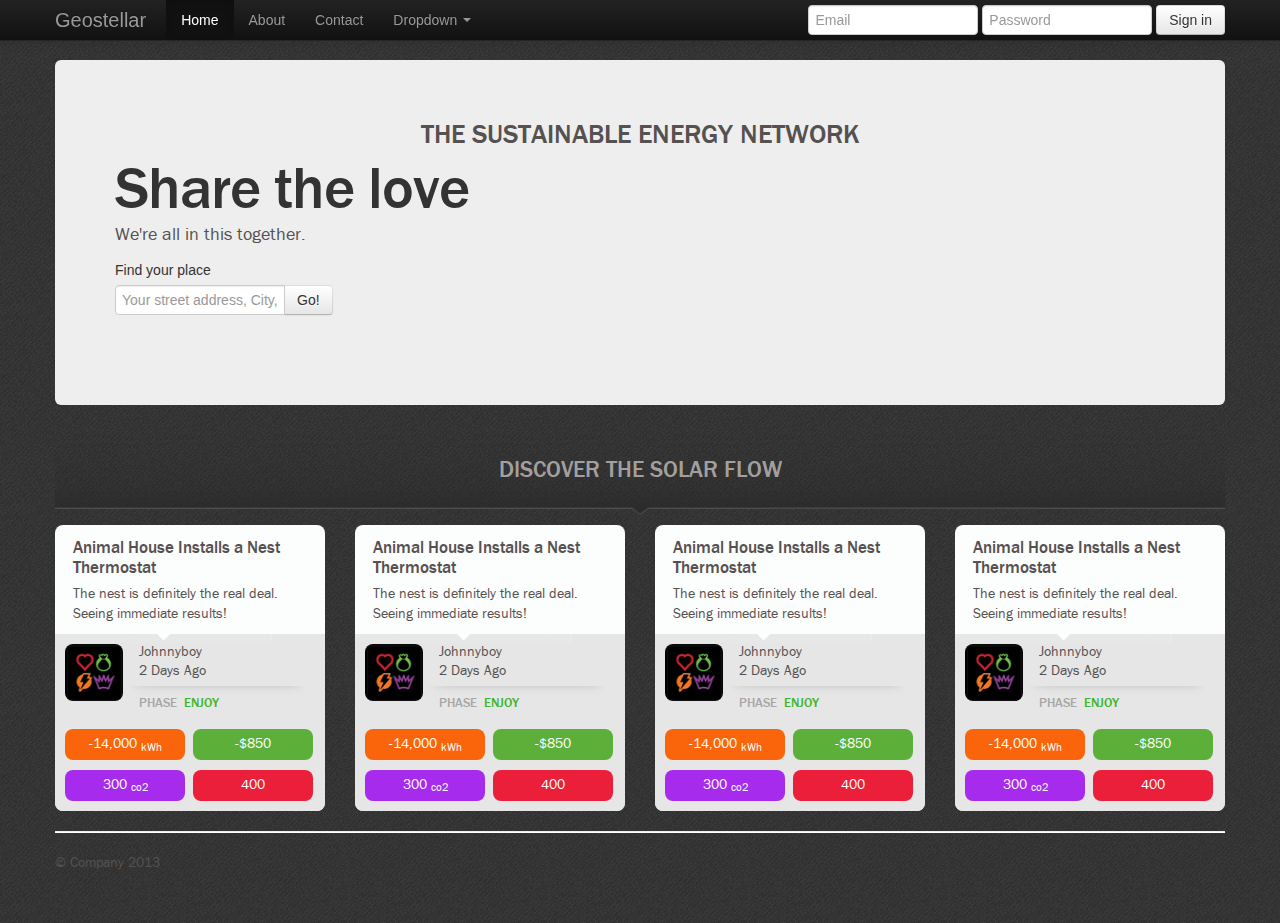
==== landing/index.html @ c3eaad13 "Commit files to repo" ====
<!DOCTYPE html>
<html lang="en">
  <head>
    <meta charset="utf-8">
    <title>Geostellar</title>
    <meta name="viewport" content="width=device-width, initial-scale=1.0">
    <meta name="description" content="">
    <meta name="author" content="">

    <!-- Le styles -->
    <link href="css/bootstrap.css" rel="stylesheet">
    <link rel="stylesheet" href="fonts/stylesheet.css" type="text/css" charset="utf-8" />
    <link rel="stylesheet" href="css/app.css">
    <style type="text/css">
      body {
        padding-top: 60px;
        padding-bottom: 40px;
      }
    </style>
    <link href="css/bootstrap-responsive.css" rel="stylesheet">

    <!-- HTML5 shim, for IE6-8 support of HTML5 elements -->
    <!--[if lt IE 9]>
      <script src="../assets/js/html5shiv.js"></script>
    <![endif]-->

    <!-- Fav and touch icons -->
    <link rel="apple-touch-icon-precomposed" sizes="144x144" href="../assets/ico/apple-touch-icon-144-precomposed.png">
    <link rel="apple-touch-icon-precomposed" sizes="114x114" href="../assets/ico/apple-touch-icon-114-precomposed.png">
      <link rel="apple-touch-icon-precomposed" sizes="72x72" href="../assets/ico/apple-touch-icon-72-precomposed.png">
                    <link rel="apple-touch-icon-precomposed" href="../assets/ico/apple-touch-icon-57-precomposed.png">
                                   <link rel="shortcut icon" href="../assets/ico/favicon.png">
  </head>

  <body>

    <div class="navbar navbar-inverse navbar-fixed-top">
      <div class="navbar-inner">
        <div class="container">
          <button type="button" class="btn btn-navbar" data-toggle="collapse" data-target=".nav-collapse">
            <span class="icon-bar"></span>
            <span class="icon-bar"></span>
            <span class="icon-bar"></span>
          </button>
          <a class="brand" href="#">Geostellar</a>
          <div class="nav-collapse collapse">
            <ul class="nav">
              <li class="active"><a href="#">Home</a></li>
              <li><a href="#about">About</a></li>
              <li><a href="#contact">Contact</a></li>
              <li class="dropdown">
                <a href="#" class="dropdown-toggle" data-toggle="dropdown">Dropdown <b class="caret"></b></a>
                <ul class="dropdown-menu">
                  <li><a href="#">Action</a></li>
                  <li><a href="#">Another action</a></li>
                  <li><a href="#">Something else here</a></li>
                  <li class="divider"></li>
                  <li class="nav-header">Nav header</li>
                  <li><a href="#">Separated link</a></li>
                  <li><a href="#">One more separated link</a></li>
                </ul>
              </li>
            </ul>
            <form class="navbar-form pull-right">
              <input class="span2" type="text" placeholder="Email">
              <input class="span2" type="password" placeholder="Password">
              <button type="submit" class="btn">Sign in</button>
            </form>
          </div><!--/.nav-collapse -->
        </div>
      </div>
    </div>

    <div class="container">

      <!-- Main hero unit for a primary marketing message or call to action -->
      <div class="header-container hero-unit">    
	      <p class="tag-line">The sustainable energy network</p>
	      <div class="feature-nav"></div>
	      <div class="feature-container">
		      <div class="feature-slide" id="feature-love">
			      <h1>Share the love</h1>
			      <p>We're all in this together.</p>
			      <form>
				      <label>Find your place</label>
				      <div class="input-append">
				  		<input class="span2" id="appendedInputButton" type="text" placeholder="Your street address, City, State, Zip">
				  		<button class="btn" type="button">Go!</button>
				  	</div>  		
				  </form>
			</div>
		</div>
  </div>


      <!-- Solar Flow -->
    <div class="flow-container"> 
      <h3>Discover the Solar Flow</h3>
      <div class="row solar-flow">
      	   <!-- Flow Item -->
           <div class="span3 project-teaser clearfix">
	           <div class="teaser-container">
		           <h4>Animal House Installs a Nest Thermostat</h4>

		           <p>The nest is definitely the real deal. Seeing immediate results!</p>
	           </div>
	          <div class="project-details">
	          	<div class="row-fluid">
		          	<img src="img/structural/flow_thumb.jpg" class="span3">
		          	<div class="details-container span8">
		          		<p>Johnnyboy</p>
		          		<p>2 Days Ago</p>
		          		<p class="phase">Phase <span class="phase-status">Enjoy</span></p>
		          	</div>
	          	</div>
		          	<div class="clearfix flow-rating">
			          	<p class="rating-item power">-14,000 <sub>kWh</sub></p>
			          	<p class="rating-item money">-$850</p>
			          	<p class="rating-item glory">300 <sub>co2</sub></p>
			          	<p class="rating-item love">400</p>
			        </div>
			   </div>
		</div>
		
		<!-- Flow Item -->
        <div class="span3 project-teaser clearfix">
	           <div class="teaser-container">
		           <h4>Animal House Installs a Nest Thermostat</h4>

		           <p>The nest is definitely the real deal. Seeing immediate results!</p>
	           </div>
	          <div class="project-details">
	          	<div class="row-fluid">
		          	<img src="img/structural/flow_thumb.jpg" class="span3">
		          	<div class="details-container span8">
		          		<p>Johnnyboy</p>
		          		<p>2 Days Ago</p>
		          		<p class="phase">Phase <span class="phase-status">Enjoy</span></p>
		          	</div>
	          	</div>
		          	<div class="clearfix flow-rating">
			          	<p class="rating-item power">-14,000 <sub>kWh</sub></p>
			          	<p class="rating-item money">-$850</p>
			          	<p class="rating-item glory">300 <sub>co2</sub></p>
			          	<p class="rating-item love">400</p>
			        </div>
			   </div>
		</div>
		<!-- Flow Item -->
		 <div class="span3 project-teaser clearfix">
	           <div class="teaser-container">
		           <h4>Animal House Installs a Nest Thermostat</h4>

		           <p>The nest is definitely the real deal. Seeing immediate results!</p>
	           </div>
	          <div class="project-details">
	          	<div class="row-fluid">
		          	<img src="img/structural/flow_thumb.jpg" class="span3">
		          	<div class="details-container span8">
		          		<p>Johnnyboy</p>
		          		<p>2 Days Ago</p>
		          		<p class="phase">Phase <span class="phase-status">Enjoy</span></p>
		          	</div>
	          	</div>
		          	<div class="clearfix flow-rating">
			          	<p class="rating-item power">-14,000 <sub>kWh</sub></p>
			          	<p class="rating-item money">-$850</p>
			          	<p class="rating-item glory">300 <sub>co2</sub></p>
			          	<p class="rating-item love">400</p>
			        </div>
			   </div>
		</div>
		<!-- Flow Item -->
         <div class="span3 project-teaser clearfix">
	           <div class="teaser-container">
		           <h4>Animal House Installs a Nest Thermostat</h4>

		           <p>The nest is definitely the real deal. Seeing immediate results!</p>
	           </div>
	          <div class="project-details">
	          	<div class="row-fluid">
		          	<img src="img/structural/flow_thumb.jpg" class="span3">
		          	<div class="details-container span8">
		          		<p>Johnnyboy</p>
		          		<p>2 Days Ago</p>
		          		<p class="phase">Phase <span class="phase-status">Enjoy</span></p>
		          	</div>
	          	</div>
		          	<div class="clearfix flow-rating">
			          	<p class="rating-item power">-14,000 <sub>kWh</sub></p>
			          	<p class="rating-item money">-$850</p>
			          	<p class="rating-item glory">300 <sub>co2</sub></p>
			          	<p class="rating-item love">400</p>
			        </div>
			   </div>
		</div>
		<!--End Flow Items -->
      </div>
    </div>
      <!-- End Solar Flow -->
      <hr>

      <footer>
        <p>&copy; Company 2013</p>
      </footer>

    </div> <!-- /container -->

    <!-- Le javascript
    ================================================== -->
    <!-- Placed at the end of the document so the pages load faster -->
    <script src="js/jquery.js"></script>
    <script src="js/bootstrap-transition.js"></script>
    <script src="js/bootstrap-alert.js"></script>
    <script src="js/bootstrap-modal.js"></script>
    <script src="js/bootstrap-dropdown.js"></script>
    <script src="js/bootstrap-scrollspy.js"></script>
    <script src="js/bootstrap-tab.js"></script>
    <script src="js/bootstrap-tooltip.js"></script>
    <script src="js/bootstrap-popover.js"></script>
    <script src="js/bootstrap-button.js"></script>
    <script src="js/bootstrap-collapse.js"></script>
    <script src="js/bootstrap-carousel.js"></script>
    <script src="js/bootstrap-typeahead.js"></script>

  </body>
</html>
---- landing/fonts/stylesheet.css ----
/* Generated by Font Squirrel (http://www.fontsquirrel.com) on February 14, 2013 */



@font-face {
    font-family: 'franklin_gothic_fsbook';
    src: url('franklingothic-book-webfont.eot');
    src: url('franklingothic-book-webfont.eot?#iefix') format('embedded-opentype'),
         url('franklingothic-book-webfont.woff') format('woff'),
         url('franklingothic-book-webfont.ttf') format('truetype'),
         url('franklingothic-book-webfont.svg#franklin_gothic_fsbook') format('svg');
    font-weight: normal;
    font-style: normal;

}




@font-face {
    font-family: 'franklin_gothic_fsmedium';
    src: url('franklingothic-med-webfont.eot');
    src: url('franklingothic-med-webfont.eot?#iefix') format('embedded-opentype'),
         url('franklingothic-med-webfont.woff') format('woff'),
         url('franklingothic-med-webfont.ttf') format('truetype'),
         url('franklingothic-med-webfont.svg#franklin_gothic_fsmedium') format('svg');
    font-weight: normal;
    font-style: normal;

}
---- landing/css/app.css ----
/* Created by Lauren Burton, CHIEF on February 21  */

/* -------------------------------------------------- 
   Table of Contents
-----------------------------------------------------
:: 1. SHARED STYLES
:: 1. LANDING PAGE
:: 2. SOLAR FLOW ITEMS
:: 3. SOLAR FLOW MEDIA QUERIES
*/


/* -----------------------------------------
   SHARED STYLES
----------------------------------------- */
body
{
	background: url('../img/structural/geo-bg.png') repeat scroll 0 0 #4c4c4d;
}


h1, h2, h3, h4, h5, p 
{
	font-family: "franklin_gothic_fsmedium","Helvetica",sans-serif;
	font-weight: normal;
	color: #565151;
}

h4
{
	font-size: 17px;
	line-height: 1.4;
}

p 
{ 
	font-family: "franklin_gothic_fsbook","Helvetica",sans-serif; 
}

/* -----------------------------------------
   LANDING PAGE
----------------------------------------- */

.top-bar
{
	background: url("../img/structural/geo-bg-dark.png") repeat scroll 0 0 transparent;
} 

.tag-line
{
	font-family: "franklin_gothic_fsmedium","Helvetica",sans-serif;
	font-size: 27px;
	text-align: center;
	text-transform: uppercase;
}
/* -----------------------------------------
   SOLAR FLOW 
----------------------------------------- */

.flow-container h3
{
	background: url("../img/structural/background_gradient_sectionbreak.png") no-repeat scroll center bottom transparent;
	background-size: 100% 100%;
    -webkit-background-size: 100% 100%;
	-moz-background-size: 100% 100%;
	-o-background-size: 100% 100%;
    color: #A39F9F;
    font-size: 23px;
    padding: 15px 0 25px;
    text-align: center;
    text-transform: uppercase;
    
}

.project-teaser
{
	background: #FCFDFD;
    border: medium none;
    border-radius: 8px 8px 8px 8px;
    padding: 0px;
}


.project-teaser .row
{
	min-width: 0;
}

.project-teaser p,
.project-teaser h4
{
	padding-right: 18px;
	padding-left: 18px;
}

.project-teaser h4
{
	padding-top: 3px;
	margin-bottom: 5px;
	line-height: 1.2;
}

.project-teaser img
{
	border-radius: 8px 8px 8px 8px;
	float: left;
}

.project-teaser .project-details
{
	background: url('../img/structural/background_grey_itembox.png') no-repeat scroll 0 0 #e6e6e6;
	padding: 10px 10px 0 10px;
	border-radius: 0 0 8px 8px;
}

.project-teaser .project-details p,
.project-teaser .project-details h4
{
	padding-right: 0px;
	padding-left: 10px;
	margin-bottom: 2px;
	float: left;
	line-height: 1.2;
}

.project-teaser .details-container
{
	float: left;
}

.project-teaser .details-container p
{
	clear: both;
}
.project-teaser .phase
{
	background: url('../img/structural/border_gradient.png') no-repeat scroll 0 0;
	background-size: 100% auto;
    -webkit-background-size: 100% auto;
	-moz-background-size: 100% auto
	-o-background-size: 100% auto;
	font-family: "franklin_gothic_fsmedium","Helvetica",sans-serif;
	font-size: 13px;
	color: #a9a6a6;
	text-transform: uppercase;
	margin-top: 5px;
	padding-top: 10px;
	width: 100%
}

.project-teaser .phase .phase-status
{
	color: #3fb52a;
	padding-left: 4px;
}

.project-teaser .flow-rating
{
	clear: both;
	padding-top: 15px;
}

.project-teaser .flow-rating .rating-item
{
	border-radius: 8px 8px 8px 8px;
	color: #fff;
	text-align: center;
	padding: 7px 0;
	width: 48%;
	float: left;
	margin-bottom: 4%;
}

.project-teaser .flow-rating .power,
.project-teaser .flow-rating .glory
{
	margin-right: 3%;
}

.project-teaser .flow-rating .power
{
	background: #fa650c;
}

.project-teaser .flow-rating .money
{
	background: #5cb03a;
}

.project-teaser .flow-rating .glory
{
	background: #a62bed;
	clear: both;
}

.project-teaser .flow-rating .love
{
	background: #ec1f3b;
}


/* -----------------------------------------
   SOLAR FLOW MEDIA QUERIES
----------------------------------------- */
@media (min-width: 490px) and (max-width: 979px) 
{ 
	.span3.project-teaser
	{
		width: 450px;
		margin-bottom: 15px;
	}
	
	.teaser-container,
	.project-details
	{
		width: 45%;
	}
	.teaser-container
	{
		float: left;
	}
	
	.project-teaser .project-details
	{
		float: right;
		border-radius: 0px 8px 8px 0px;
		background: url('../img/structural/background_grey_itembox_vert.png') no-repeat scroll center left  #e6e6e6;
		background-size: auto 100%;
		-webkit-background-size: auto 100%;
		-moz-background-size: auto 100%;
		-o-background-size: auto 100%;
		padding-left:15px; 
	}
	
	.project-teaser .project-details .row-fluid img
	{
		max-width:61px;
		float: left;
	}

	.project-teaser .project-details .row-fluid .details-container
	{
		max-width: 125px;
		float: left;
	}

}

@media (max-width: 489px) 
{ 
	.span3.project-teaser
	{
		width: 100%;
		margin-bottom: 15px;
	}
	
	.teaser-container,
	.project-details
	{
		width: 45%;
	}
	.teaser-container
	{
		float: left;
	}
	
	.project-teaser .project-details
	{
		float: right;
		border-radius: 0px 8px 8px 0px;
		background: url('../img/structural/background_grey_itembox_vert.png') no-repeat scroll center left  #e6e6e6;
		background-size: auto 100%;
		-webkit-background-size: auto 100%;
		-moz-background-size: auto 100%;
		-o-background-size: auto 100%;
		padding-left:15px; 
	}
	
	.project-teaser .project-details .row-fluid img
	{
		max-width:61px;
		float: left;
	}

	.project-teaser .project-details .row-fluid .details-container
	{
		max-width: 90px;
		float: left;
	}

}
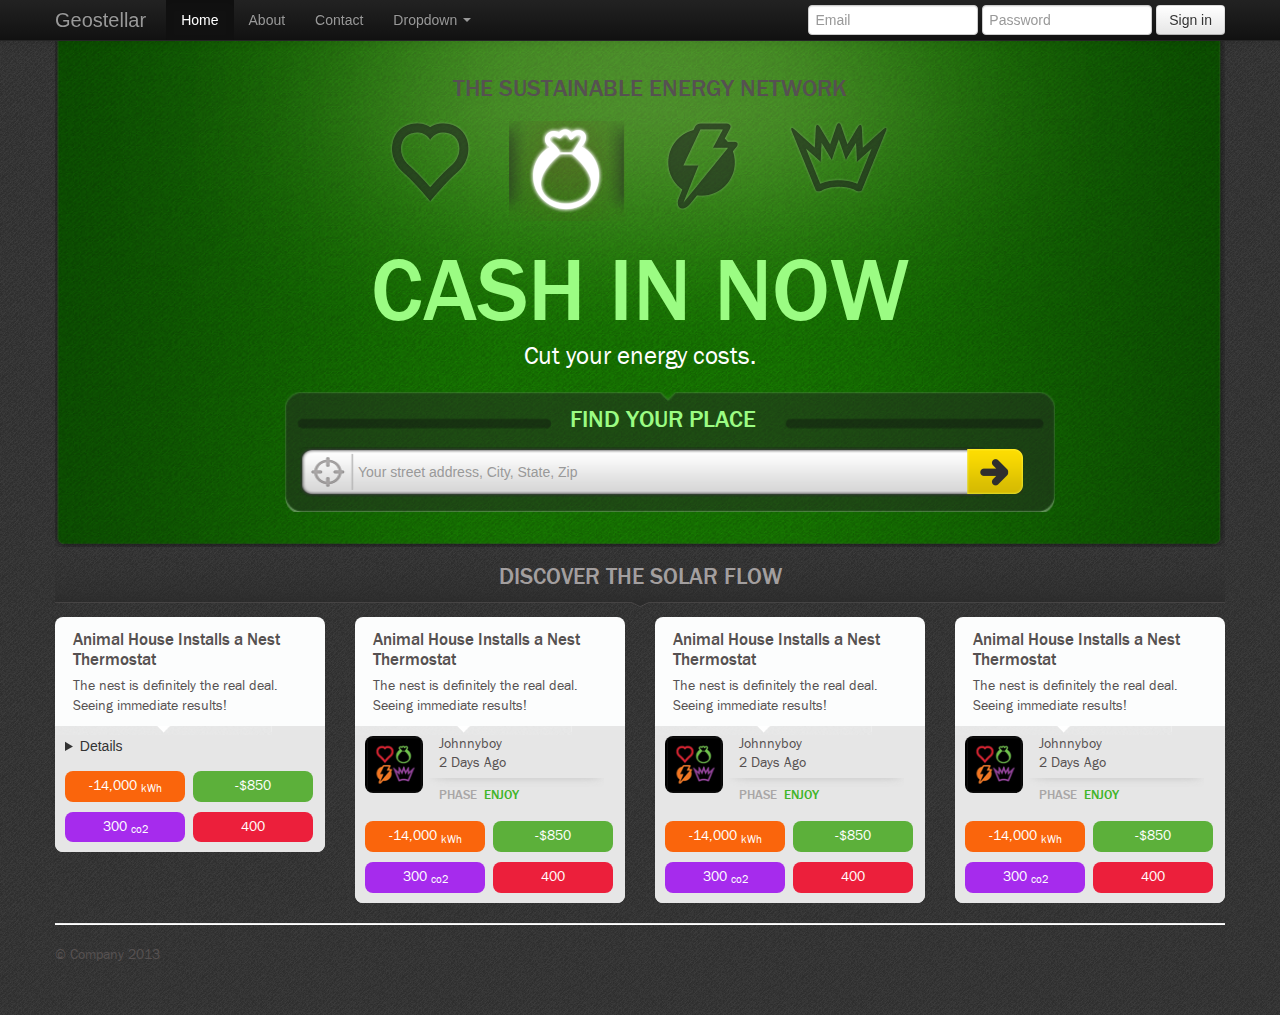
==== commit 294f067d: "CSS for Money landing page" ====
--- a/landing/index.html
+++ b/landing/index.html
@@ -13,7 +13,7 @@
     <link rel="stylesheet" href="css/app.css">
     <style type="text/css">
       body {
-        padding-top: 60px;
+        padding-top: 27px;
         padding-bottom: 40px;
       }
     </style>
@@ -74,23 +74,27 @@
     <div class="container">
 
       <!-- Main hero unit for a primary marketing message or call to action -->
-      <div class="header-container hero-unit">    
+      <section class="header-container">    
 	      <p class="tag-line">The sustainable energy network</p>
-	      <div class="feature-nav"></div>
+	      <ul class="feature-nav">
+		      <li id="nav-love"><a href="#">Love</a></li>
+		      <li id="nav-money"><a href="#" class="active">Money</a></li>
+		      <li id="nav-power"><a href="#">Power</a></li>
+		      <li id="nav-glory"><a href="#">Glory</a></li>
+	      </ul>
 	      <div class="feature-container">
-		      <div class="feature-slide" id="feature-love">
-			      <h1>Share the love</h1>
-			      <p>We're all in this together.</p>
-			      <form>
+		      <div class="feature-slide row-fluid"" id="feature-money">
+			      <h1>Cash in Now</h1>
+			      <p>Cut your energy costs.</p>
+			      <form class="span8 offset2">
 				      <label>Find your place</label>
-				      <div class="input-append">
-				  		<input class="span2" id="appendedInputButton" type="text" placeholder="Your street address, City, State, Zip">
-				  		<button class="btn" type="button">Go!</button>
-				  	</div>  		
+				  		<input class="span11" id="appendedInputButton" type="text" placeholder="Your street address, City, State, Zip">
+				  		<input class="btn-search" type="submit" value="">
+				  	  		
 				  </form>
 			</div>
 		</div>
-  </div>
+  </section>
 
 
       <!-- Solar Flow -->
@@ -99,27 +103,27 @@
       <div class="row solar-flow">
       	   <!-- Flow Item -->
            <div class="span3 project-teaser clearfix">
-	           <div class="teaser-container">
-		           <h4>Animal House Installs a Nest Thermostat</h4>
-
-		           <p>The nest is definitely the real deal. Seeing immediate results!</p>
-	           </div>
-	          <div class="project-details">
-	          	<div class="row-fluid">
-		          	<img src="img/structural/flow_thumb.jpg" class="span3">
-		          	<div class="details-container span8">
-		          		<p>Johnnyboy</p>
-		          		<p>2 Days Ago</p>
-		          		<p class="phase">Phase <span class="phase-status">Enjoy</span></p>
-		          	</div>
-	          	</div>
-		          	<div class="clearfix flow-rating">
-			          	<p class="rating-item power">-14,000 <sub>kWh</sub></p>
-			          	<p class="rating-item money">-$850</p>
-			          	<p class="rating-item glory">300 <sub>co2</sub></p>
-			          	<p class="rating-item love">400</p>
-			        </div>
-			   </div>
+	           <header class="teaser-container">
+		           <h4>Animal House Installs a Nest Thermostat</h4>
+
+		           <p>The nest is definitely the real deal. Seeing immediate results!</p>
+	           </header>
+	          <article class="project-details">
+	          	<details class="row-fluid">
+		          	<img src="img/structural/flow_thumb.jpg" class="span3">
+		          	<div class="details-container span8">
+		          		<p>Johnnyboy</p>
+		          		<p>2 Days Ago</p>
+		          		<p class="phase">Phase <span class="phase-status">Enjoy</span></p>
+		          	</div>
+	          	</details>
+		          	<section class="clearfix flow-rating">
+			          	<p class="rating-item power">-14,000 <sub>kWh</sub></p>
+			          	<p class="rating-item money">-$850</p>
+			          	<p class="rating-item glory">300 <sub>co2</sub></p>
+			          	<p class="rating-item love">400</p>
+			        </section>
+			   </article>
 		</div>
 		
 		<!-- Flow Item -->
--- a/landing/css/app.css
+++ b/landing/css/app.css
@@ -26,6 +26,11 @@
 	color: #565151;
 }
 
+h1
+{
+	font-size: 90px;
+}
+
 h4
 {
 	font-size: 17px;
@@ -41,6 +46,11 @@
    LANDING PAGE
 ----------------------------------------- */
 
+.header-container
+{
+	position: relative;
+}
+
 .top-bar
 {
 	background: url("../img/structural/geo-bg-dark.png") repeat scroll 0 0 transparent;
@@ -49,10 +59,162 @@
 .tag-line
 {
 	font-family: "franklin_gothic_fsmedium","Helvetica",sans-serif;
-	font-size: 27px;
+	font-size: 24px;
 	text-align: center;
 	text-transform: uppercase;
-}
+	position: absolute;
+	top: 10%;
+	left: 34%;
+}
+
+.feature-nav
+{
+	position: absolute;
+	top: 18%;
+	left: 25%;
+	list-style: none;
+}
+
+.feature-nav li
+{
+	float: left;
+}
+
+.feature-nav li a 
+{
+	 color: transparent;
+    display: block;
+    height: 100px;
+    margin: 0 20px 0 0;
+    width: 116px;
+}
+
+
+.feature-nav #nav-love a
+{
+	background: url(../img/structural/icon_love.png) no-repeat top center;
+}
+
+.feature-nav #nav-love .active
+{
+	background: url(../img/structural/icon_love_selected.png) no-repeat top center;
+}
+
+
+.feature-nav #nav-money a
+{
+	background: url(../img/structural/icon_money.png) no-repeat top center;
+}
+
+.feature-nav #nav-money .active
+{
+	background: url(../img/structural/icon_money_selected.png) no-repeat top center;
+}
+
+.feature-nav #nav-power a
+{
+	background: url(../img/structural/icon_power.png) no-repeat top center;
+}
+
+.feature-nav #nav-power .active
+{
+	background: url(../img/structural/icon_power_selected.png) no-repeat top center;
+}
+
+.feature-nav #nav-glory a
+{
+	background: url(../img/structural/icon_glory.png) no-repeat top center;
+}
+
+.feature-nav #nav-glory .active
+{
+	background: url(../img/structural/icon_glory_selected.png) no-repeat top center;
+}
+
+
+.feature-slide
+{
+	padding-top: 210px;
+}
+
+#feature-money
+{
+	background: url(../img/structural/baackground_green.png) no-repeat top left;
+	background-size: 100% 100%;
+    -webkit-background-size: 100% 100%;
+	-moz-background-size: 100% 100%;
+	-o-background-size: 100% 100%;
+}
+
+.feature-slide h1,
+.feature-slide p
+{
+	text-align: center;
+}
+
+.feature-slide h1,
+.feature-slide form label
+{
+	text-transform: uppercase;
+	line-height: 1;
+}
+
+.feature-slide p
+{
+	font-size: 25px;
+	color: #fff;
+	margin-bottom: 25px;
+}
+
+#feature-money h1,
+.feature-slide form label
+{
+	color: #9bfc83;
+}
+
+.feature-slide form 
+{
+	background: url(../img/structural/container_search.png) no-repeat top left;
+	background-size: 100% 100%;
+    -webkit-background-size: 100% 100%;
+	-moz-background-size: 100% 100%;
+	-o-background-size: 100% 100%;
+	margin: 0 auto 35px;
+}
+
+.feature-slide form label
+{
+	font-family: "franklin_gothic_fsmedium","Helvetica",sans-serif;
+    font-size: 24px;
+    left: 37%;
+    padding: 16px 0 0;
+    position: relative;
+    margin-bottom: 15px;
+}
+
+.feature-slide form #appendedInputButton
+{
+	 background: url("../img/structural/input_searchbox.png") no-repeat scroll 0 0 transparent;
+	 background-size: 100% 100%;
+    -webkit-background-size: 100% 100%;
+	-moz-background-size: 100% 100%;
+	-o-background-size: 100% 100%;
+    border: medium none;
+    height: 50px;
+    margin: 0 0 15px 15px;
+    padding: 10px 10px 10px 58px;
+    width: 89%;
+}
+
+.feature-slide form .btn-search
+{
+	 background: url("../img/structural/submit_arrow.png") no-repeat scroll left top transparent;
+    border: medium none;
+    height: 45px;
+    margin: -2px 0 15px -22px;
+    width: 56px;
+}
+
 /* -----------------------------------------
    SOLAR FLOW 
 ----------------------------------------- */
@@ -66,7 +228,7 @@
 	-o-background-size: 100% 100%;
     color: #A39F9F;
     font-size: 23px;
-    padding: 15px 0 25px;
+    padding: 0 0 10px;
     text-align: center;
     text-transform: uppercase;
     
@@ -243,7 +405,124 @@
 		max-width: 125px;
 		float: left;
 	}
-
+}	
+
+@media (min-width: 600px) and (max-width: 1200px) 
+{ 
+
+	.feature-container .feature-slide .span8
+	{
+		width: 90%;
+	}
+	
+	.feature-container .feature-slide .offset2
+	{
+		margin-left: 5%
+	}
+
+	.tag-line
+	{
+		left: 28%;
+	}
+	
+	.feature-nav
+	{
+		left: 20%;
+	}
+}
+
+
+@media (min-width: 600px) and (max-width: 1000px) 
+{ 
+	.tag-line
+	{
+		left: 20%;
+	}
+	
+	.feature-nav
+	{
+		left: 8%;
+	}
+	
+	.feature-slide form #appendedInputButton
+	{
+		margin-left: 9px;
+	}
+
+}
+
+@media (min-width: 600px) and (max-width: 700px) 
+{ 
+	.tag-line
+	{
+		left: 20%;
+	}
+	
+	.feature-nav
+	{
+		left: 0;
+	}
+	
+	.feature-slide form #appendedInputButton
+	{
+		margin-left: 9px;
+	}
+
+}
+
+@media (min-width: 400px) and (max-width: 599px) 
+{ 
+	.tag-line
+	{
+		left: 5%;
+	}
+	
+	.feature-nav
+	{
+		left: 14%;
+	}
+	.feature-slide 
+	{
+		padding-top: 310px;
+	}
+	.feature-slide form label
+	{
+		left: 31%;
+	}
+	
+	.feature-slide form #appendedInputButton
+	{
+		width: 85%;
+	}
+	
+}
+
+@media (max-width: 399px) 
+{ 
+	.tag-line
+	{
+		left: 2%;
+	}
+	
+	.feature-nav
+	{
+		left: 6%;
+	}
+	.feature-slide 
+	{
+		padding-top: 315px;
+	}
+	.feature-slide form label
+	{
+		left: 23%;
+	}
+	
+	.feature-slide form #appendedInputButton
+	{
+		width: 82%;
+		padding-left: 30px;
+	}
+	
 }
 
 @media (max-width: 489px) 
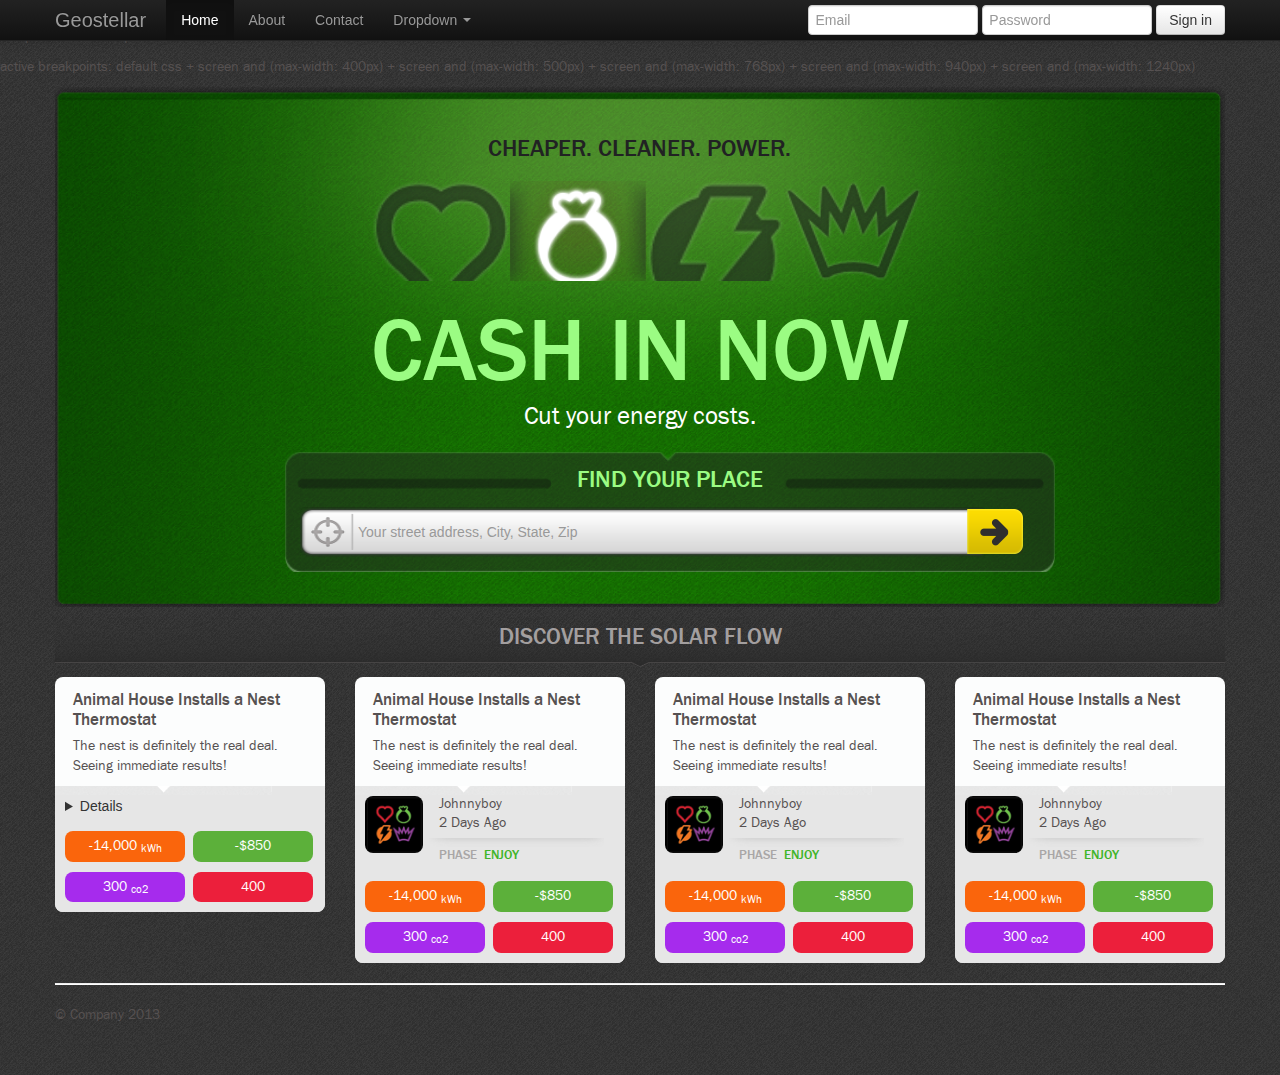
==== commit 026e1dcc: "Commit for modals and forms" ====
--- a/landing/index.html
+++ b/landing/index.html
@@ -75,7 +75,7 @@
 
       <!-- Main hero unit for a primary marketing message or call to action -->
       <section class="header-container">    
-	      <p class="tag-line">The sustainable energy network</p>
+	      <p class="tag-line">Cheaper. Cleaner. Power.</p>
 	      <ul class="feature-nav">
 		      <li id="nav-love"><a href="#">Love</a></li>
 		      <li id="nav-money"><a href="#" class="active">Money</a></li>
@@ -84,8 +84,10 @@
 	      </ul>
 	      <div class="feature-container">
 		      <div class="feature-slide row-fluid"" id="feature-money">
+		      	<section class="span12">
 			      <h1>Cash in Now</h1>
 			      <p>Cut your energy costs.</p>
+			     </section>
 			      <form class="span8 offset2">
 				      <label>Find your place</label>
 				  		<input class="span11" id="appendedInputButton" type="text" placeholder="Your street address, City, State, Zip">
@@ -214,18 +216,46 @@
     ================================================== -->
     <!-- Placed at the end of the document so the pages load faster -->
     <script src="js/jquery.js"></script>
-    <script src="js/bootstrap-transition.js"></script>
-    <script src="js/bootstrap-alert.js"></script>
-    <script src="js/bootstrap-modal.js"></script>
-    <script src="js/bootstrap-dropdown.js"></script>
-    <script src="js/bootstrap-scrollspy.js"></script>
-    <script src="js/bootstrap-tab.js"></script>
-    <script src="js/bootstrap-tooltip.js"></script>
-    <script src="js/bootstrap-popover.js"></script>
-    <script src="js/bootstrap-button.js"></script>
-    <script src="js/bootstrap-collapse.js"></script>
-    <script src="js/bootstrap-carousel.js"></script>
-    <script src="js/bootstrap-typeahead.js"></script>
-
+   
+    <script type="text/javascript">
+       function updateViewportDetails(){
+      var viewportWidth = $(window).width();
+      $('.viewport-details span').text(viewportWidth);
+      
+      if (viewportWidth > 1239){
+        $('.viewport-breakpoints').text('default css + screen and (max-width: 400px) + screen and (max-width: 500px) + screen and (max-width: 768px) + screen and (max-width: 940px) + screen and (max-width: 1240px)');
+      } else if (viewportWidth > 939){
+        $('.viewport-breakpoints').text('default css + screen and (max-width: 400px) + screen and (max-width: 500px) + screen and (max-width: 768px) + screen and (max-width: 940px)');
+      } else if (viewportWidth > 767){
+        $('.viewport-breakpoints').text('default css + screen and (max-width: 400px) + screen and (max-width: 500px) + screen and (max-width: 768px)');
+      } else if (viewportWidth > 499){
+        $('.viewport-breakpoints').text('default css + screen and (max-width: 400px) + screen and (max-width: 500px)');
+      } else if (viewportWidth > 399){
+      	$('.viewport-breakpoints').text('default css + screen and (max-width: 400px)');
+      } else {
+        $('.viewport-breakpoints').text('default css');
+      } 
+      
+      
+      
+    }
+    
+    
+    $(document).ready(function(){
+  	   
+  	   
+  	   /* VIEWPORT DETAILS */
+  	   $('body').prepend('<div id="viewport-details-box"><p class="viewport-details">viewport width: <span class="pixels"></span>px</p><p>active breakpoints: <span class="viewport-breakpoints"></span></p></div>');
+  	   
+  	   
+  	   
+  	    $(window).resize(function() {
+  			updateViewportDetails();
+		});
+		updateViewportDetails();
+
+    	
+    });
+    </script>
   </body>
 </html>
--- a/landing/css/app.css
+++ b/landing/css/app.css
@@ -6,7 +6,7 @@
 :: 1. SHARED STYLES
 :: 1. LANDING PAGE
 :: 2. SOLAR FLOW ITEMS
-:: 3. SOLAR FLOW MEDIA QUERIES
+:: 3. MEDIA QUERIES
 */
 
 
@@ -64,7 +64,8 @@
 	text-transform: uppercase;
 	position: absolute;
 	top: 10%;
-	left: 34%;
+	left: 37%;
+	color: #212223;
 }
 
 .feature-nav
@@ -73,11 +74,13 @@
 	top: 18%;
 	left: 25%;
 	list-style: none;
+	width: 47%;
 }
 
 .feature-nav li
 {
 	float: left;
+	width: 25%;
 }
 
 .feature-nav li a 
@@ -86,49 +89,129 @@
     display: block;
     height: 100px;
     margin: 0 20px 0 0;
-    width: 116px;
+    width: 100%;
 }
 
 
 .feature-nav #nav-love a
 {
 	background: url(../img/structural/icon_love.png) no-repeat top center;
-}
-
-.feature-nav #nav-love .active
+	background-size: 100% auto;
+    -webkit-background-size: 100% auto;
+	-moz-background-size: 100% auto;
+	-o-background-size: 100% auto;
+}
+
+.feature-nav #nav-love a:hover
+{
+	background: url(../img/structural/icon_love_hover.png) no-repeat top center;
+	background-size: 100% auto;
+    -webkit-background-size: 100% auto;
+	-moz-background-size: 100% auto;
+	-o-background-size: 100% auto;
+	
+}
+
+.feature-nav #nav-love .active,
+.feature-nav #nav-love .active:hover
 {
 	background: url(../img/structural/icon_love_selected.png) no-repeat top center;
-}
-
+	background-size: 100% auto;
+    -webkit-background-size: 100% auto;
+	-moz-background-size: 100% auto;
+	-o-background-size: 100% auto;
+
+}
 
 .feature-nav #nav-money a
 {
 	background: url(../img/structural/icon_money.png) no-repeat top center;
-}
-
-.feature-nav #nav-money .active
+	background-size: 100% auto;
+    -webkit-background-size: 100% auto;
+	-moz-background-size: 100% auto;
+	-o-background-size: 100% auto;
+
+}
+
+
+.feature-nav #nav-money a:hover
+{
+	background: url(../img/structural/icon_money_hover.png) no-repeat top center;
+	background-size: 100% auto;
+    -webkit-background-size: 100% auto;
+	-moz-background-size: 100% auto;
+	-o-background-size: 100% auto;
+
+}
+
+.feature-nav #nav-money .active,
+.feature-nav #nav-money .active:hover
 {
 	background: url(../img/structural/icon_money_selected.png) no-repeat top center;
+	background-size: 100% auto;
+    -webkit-background-size: 100% auto;
+	-moz-background-size: 100% auto;
+	-o-background-size: 100% auto;
 }
 
 .feature-nav #nav-power a
 {
 	background: url(../img/structural/icon_power.png) no-repeat top center;
-}
-
-.feature-nav #nav-power .active
+	background-size: 100% auto;
+    -webkit-background-size: 100% auto;
+	-moz-background-size: 100% auto;
+	-o-background-size: 100% auto;
+}
+
+.feature-nav #nav-power a:hover
+{
+	background: url(../img/structural/icon_power_hover.png) no-repeat top center;
+	background-size: 100% auto;
+    -webkit-background-size: 100% auto;
+	-moz-background-size: 100% auto;
+	-o-background-size: 100% auto;
+
+}
+
+.feature-nav #nav-power .active,
+.feature-nav #nav-power .active:hover
 {
 	background: url(../img/structural/icon_power_selected.png) no-repeat top center;
+	background-size: 100% auto;
+    -webkit-background-size: 100% auto;
+	-moz-background-size: 100% auto;
+	-o-background-size: 100% auto;
+
 }
 
 .feature-nav #nav-glory a
 {
 	background: url(../img/structural/icon_glory.png) no-repeat top center;
-}
-
-.feature-nav #nav-glory .active
+	background-size: 100% auto;
+    -webkit-background-size: 100% auto;
+	-moz-background-size: 100% auto;
+	-o-background-size: 100% auto;
+}
+
+.feature-nav #nav-glory a:hover
+{
+	background: url(../img/structural/icon_glory_hover.png) no-repeat top center;
+	background-size: 100% auto;
+    -webkit-background-size: 100% auto;
+	-moz-background-size: 100% auto;
+	-o-background-size: 100% auto;
+
+}
+
+.feature-nav #nav-glory .active,
+.feature-nav #nav-glory .active:hover
 {
 	background: url(../img/structural/icon_glory_selected.png) no-repeat top center;
+	background-size: auto auto;
+    -webkit-background-size: auto auto;
+	-moz-background-size: auto auto;
+	-o-background-size: auto auto;
+
 }
 
 
@@ -146,6 +229,34 @@
 	-o-background-size: 100% 100%;
 }
 
+#feature-love
+{
+	background: url(../img/structural/background_red.png) no-repeat top left;
+	background-size: 100% 100%;
+    -webkit-background-size: 100% 100%;
+	-moz-background-size: 100% 100%;
+	-o-background-size: 100% 100%;
+}
+
+#feature-power
+{
+	background: url(../img/structural/background_orange.png) no-repeat top left;
+	background-size: 100% 100%;
+    -webkit-background-size: 100% 100%;
+	-moz-background-size: 100% 100%;
+	-o-background-size: 100% 100%;
+}
+
+#feature-glory
+{
+	background: url(../img/structural/background_purple.png) no-repeat top left;
+	background-size: 100% 100%;
+    -webkit-background-size: 100% 100%;
+	-moz-background-size: 100% 100%;
+	-o-background-size: 100% 100%;
+}
+
+
 .feature-slide h1,
 .feature-slide p
 {
@@ -167,9 +278,27 @@
 }
 
 #feature-money h1,
-.feature-slide form label
+#feature-money form label
 {
 	color: #9bfc83;
+}
+
+#feature-love h1,
+#feature-love form label
+{
+	color: #fdcfd5;
+}
+
+#feature-power h1,
+#feature-power form label
+{
+	color: #ffad99;
+}
+
+#feature-glory h1,
+#feature-glory form label
+{
+	color: #e5a9fe;
 }
 
 .feature-slide form 
@@ -186,10 +315,12 @@
 {
 	font-family: "franklin_gothic_fsmedium","Helvetica",sans-serif;
     font-size: 24px;
-    left: 37%;
+   /* left: 37%;*/
     padding: 16px 0 0;
     position: relative;
     margin-bottom: 15px;
+    width: 100%;
+    text-align: center;
 }
 
 .feature-slide form #appendedInputButton
@@ -231,6 +362,7 @@
     padding: 0 0 10px;
     text-align: center;
     text-transform: uppercase;
+    width: 100%;
     
 }
 
@@ -362,7 +494,7 @@
 
 
 /* -----------------------------------------
-   SOLAR FLOW MEDIA QUERIES
+   MEDIA QUERIES
 ----------------------------------------- */
 @media (min-width: 490px) and (max-width: 979px) 
 { 
@@ -427,12 +559,31 @@
 	
 	.feature-nav
 	{
+		/*left: 20%;*/
+	}
+}
+
+
+@media (min-width: 600px) and (max-width: 1000px) 
+{ 
+	.tag-line
+	{
 		left: 20%;
 	}
-}
-
-
-@media (min-width: 600px) and (max-width: 1000px) 
+	
+	.feature-nav
+	{
+		/*left: 8%;*/
+	}
+	
+	.feature-slide form #appendedInputButton
+	{
+		margin-left: 9px;
+	}
+
+}
+
+@media (min-width: 600px) and (max-width: 700px) 
 { 
 	.tag-line
 	{
@@ -441,7 +592,7 @@
 	
 	.feature-nav
 	{
-		left: 8%;
+		/*left: 0;*/
 	}
 	
 	.feature-slide form #appendedInputButton
@@ -451,52 +602,33 @@
 
 }
 
-@media (min-width: 600px) and (max-width: 700px) 
+@media (min-width: 400px) and (max-width: 599px) 
 { 
 	.tag-line
 	{
-		left: 20%;
+		left: 5%;
 	}
 	
 	.feature-nav
 	{
-		left: 0;
+		/*left: 14%;*/
+	}
+	.feature-slide 
+	{
+		padding-top: 310px;
+	}
+	.feature-slide form label
+	{
+		/*left: 31%;*/
 	}
 	
 	.feature-slide form #appendedInputButton
 	{
-		margin-left: 9px;
-	}
-
-}
-
-@media (min-width: 400px) and (max-width: 599px) 
-{ 
-	.tag-line
-	{
-		left: 5%;
-	}
-	
-	.feature-nav
-	{
-		left: 14%;
-	}
-	.feature-slide 
-	{
-		padding-top: 310px;
-	}
-	.feature-slide form label
-	{
-		left: 31%;
-	}
-	
-	.feature-slide form #appendedInputButton
-	{
 		width: 85%;
 	}
 	
 }
-
+/*
 @media (max-width: 399px) 
 { 
 	.tag-line
@@ -523,7 +655,7 @@
 		padding-left: 30px;
 	}
 	
-}
+}*/
 
 @media (max-width: 489px) 
 { 
@@ -568,3 +700,84 @@
 	}
 
 }
+@media (max-width: 600px) 
+{ 
+	.feature-nav
+	{
+		left: 10%;
+		width: 70%;
+	}	
+}
+
+
+@media (max-width: 400px) 
+{ 
+	.tag-line
+	{
+		font-size: 20px;
+		left: 5%;
+		top: 7%;	
+	}
+	
+	.feature-nav
+	{
+		left: 4%;
+		width: 80%;
+		top: 17%;
+	}
+	
+	.feature-slide 
+	{
+		padding-top: 115px;
+	}
+	
+	.feature-slide h1 
+	{
+		font-size: 35px;
+		margin-bottom: 0;
+	}	
+	.feature-slide p 
+	{
+		font-size: 17px;
+		margin-bottom: 10px;
+	}
+	
+	form.span8
+	{
+		width: 95% !important;
+		margin: 0 2% 2% !important;
+	}
+	
+	.feature-slide form label
+	{
+		font-size: 18px;
+		margin-bottom: 5px;
+	}
+	
+	.feature-slide form #appendedInputButton
+	{
+		font-size: 10px;
+		height: 40px;
+		margin: -10px 0 5px 10px;
+		padding: 5px 5px 5px 25px;
+		width: 86%;
+	}
+	
+	.feature-slide form .btn-search
+	{
+		background-size: 100% 100%;
+		-webkit-background-size: 100% 100%;
+		-moz-background-size: 100% 100%;
+		-o-background-size: 100% 100%;
+        height: 38px;
+        width: 42px;
+	}
+	
+	.flow-container h3 
+	{
+		font-size: 18px;
+		margin: 0;
+		padding-bottom: 5px;	
+	}
+}
+
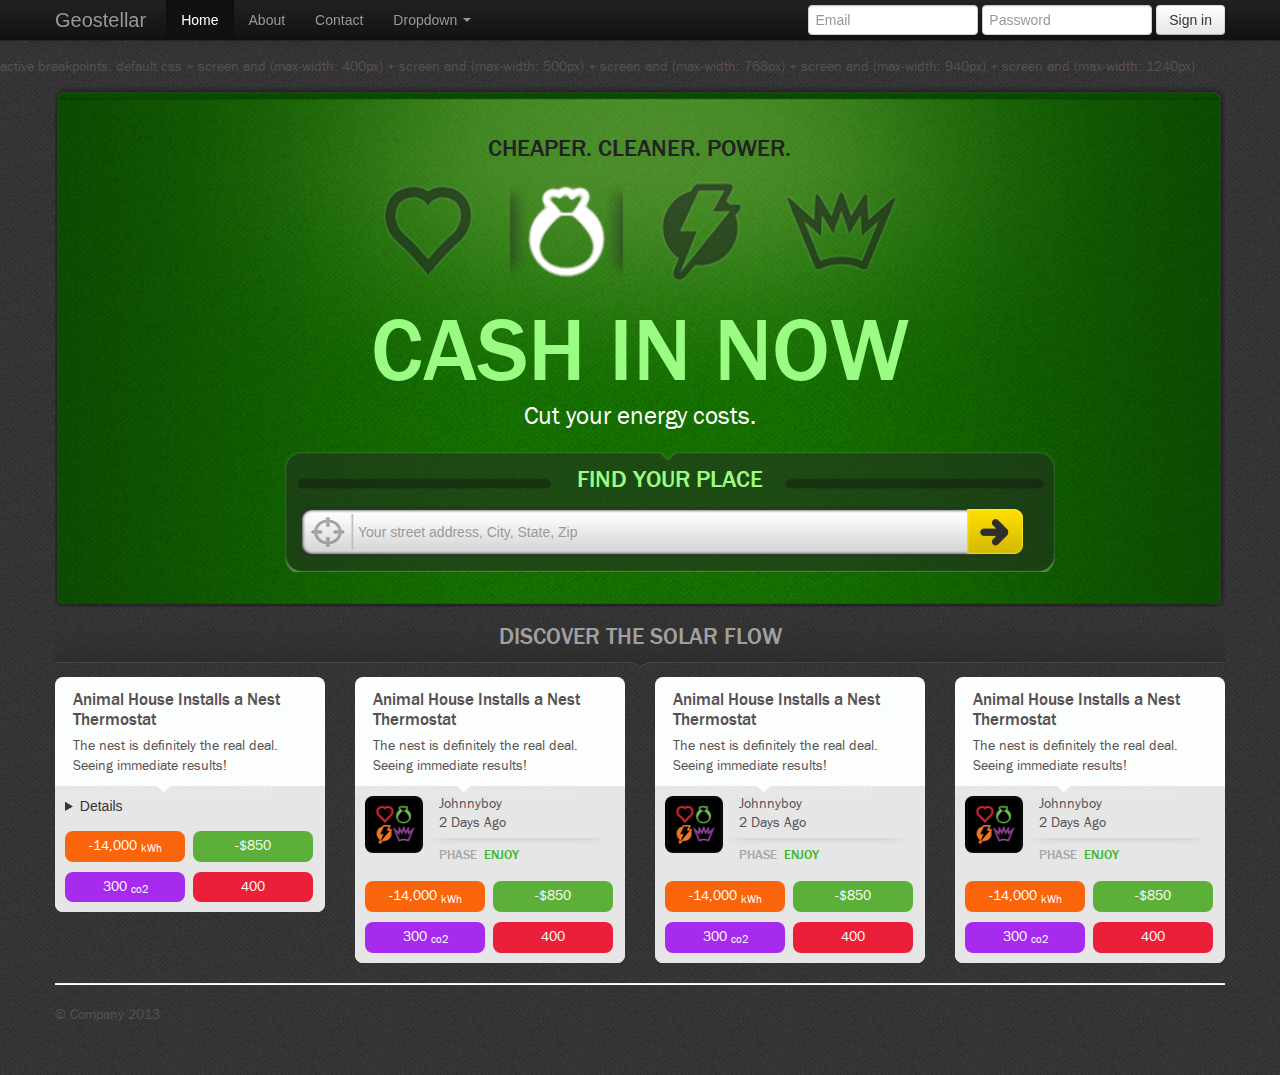
==== commit 1a12677f: "Commit for responsive landing page" ====
--- a/landing/index.html
+++ b/landing/index.html
@@ -83,7 +83,19 @@
 		      <li id="nav-glory"><a href="#">Glory</a></li>
 	      </ul>
 	      <div class="feature-container">
-		      <div class="feature-slide row-fluid"" id="feature-money">
+		      <div class="feature-slide row-fluid" id="feature-love" style="display:none;">
+			      <h1>Share the love</h1>
+			      <p>We're all in this together.</p>
+			      <form class="span8 offset2">
+				      <label>Find your place</label>
+				  		<input class="span11" id="appendedInputButton" type="text" placeholder="Your street address, City, State, Zip">
+				  		<input class="btn-search" type="submit" value="">
+				  	  		
+				  </form>
+			</div>
+			
+
+			<div class="feature-slide row-fluid" id="feature-money">
 		      	<section class="span12">
 			      <h1>Cash in Now</h1>
 			      <p>Cut your energy costs.</p>
@@ -95,7 +107,32 @@
 				  	  		
 				  </form>
 			</div>
-		</div>
+
+	      
+		      <div class="feature-slide row-fluid" id="feature-power" style="display:none;">
+			      <h1>Power it up</h1>
+			      <p>Achieve energy independence.</p>
+			      <form class="span8 offset2">
+				      <label>Find your place</label>
+				  		<input class="span11" id="appendedInputButton" type="text" placeholder="Your street address, City, State, Zip">
+				  		<input class="btn-search" type="submit" value="">
+				  	  		
+				  </form>
+			</div>
+			
+			
+			<div class="feature-slide row-fluid" id="feature-glory" style="display:none;">
+			      <h1>Bask in glory</h1>
+			      <p>Save the planet for future generations.</p>
+			      <form class="span8 offset2">
+				      <label>Find your place</label>
+				  		<input class="span11" id="appendedInputButton" type="text" placeholder="Your street address, City, State, Zip">
+				  		<input class="btn-search" type="submit" value="">
+				  	  		
+				  </form>
+			</div>
+		
+	  </div>
   </section>
 
 
@@ -243,6 +280,31 @@
     
     $(document).ready(function(){
   	   
+  	   $(".feature-nav a").click(function(e) {
+    		var slideSelect = $(this).parent().attr('id');
+            $('.feature-nav a').removeClass('active');
+            $('.feature-slide').css('display', 'none');
+            $(this).addClass('active');
+            $('.feature-slide').fadeOut('slow');
+            switch (slideSelect) {
+                    case ('nav-love'):
+                        $('#feature-love').fadeIn(600);
+                        break;
+                    case ('nav-money'):
+                        $('#feature-money').fadeIn(600);
+                        break;
+                    case ('nav-power'):
+                        $('#feature-power').fadeIn(600);
+                        break;
+                    case ('nav-glory'):
+                        $('#feature-glory').fadeIn(600);
+                        break;
+                    default:
+                        $('#feature-money').fadeIn(600);
+                }
+            
+        });
+
   	   
   	   /* VIEWPORT DETAILS */
   	   $('body').prepend('<div id="viewport-details-box"><p class="viewport-details">viewport width: <span class="pixels"></span>px</p><p>active breakpoints: <span class="viewport-breakpoints"></span></p></div>');
--- a/landing/css/app.css
+++ b/landing/css/app.css
@@ -66,6 +66,7 @@
 	top: 10%;
 	left: 37%;
 	color: #212223;
+	z-index: 90;
 }
 
 .feature-nav
@@ -75,6 +76,7 @@
 	left: 25%;
 	list-style: none;
 	width: 47%;
+	z-index: 92;
 }
 
 .feature-nav li
@@ -89,7 +91,7 @@
     display: block;
     height: 100px;
     margin: 0 20px 0 0;
-    width: 100%;
+    width: 82%;
 }
 
 
@@ -207,10 +209,10 @@
 .feature-nav #nav-glory .active:hover
 {
 	background: url(../img/structural/icon_glory_selected.png) no-repeat top center;
-	background-size: auto auto;
-    -webkit-background-size: auto auto;
-	-moz-background-size: auto auto;
-	-o-background-size: auto auto;
+	background-size: 100% auto;
+    -webkit-background-size: 100% auto;
+	-moz-background-size: 100% auto;
+	-o-background-size: 100% auto;
 
 }
 
@@ -496,6 +498,9 @@
 /* -----------------------------------------
    MEDIA QUERIES
 ----------------------------------------- */
+
+/*Solar Flow Responsive*/
+
 @media (min-width: 490px) and (max-width: 979px) 
 { 
 	.span3.project-teaser
@@ -539,123 +544,6 @@
 	}
 }	
 
-@media (min-width: 600px) and (max-width: 1200px) 
-{ 
-
-	.feature-container .feature-slide .span8
-	{
-		width: 90%;
-	}
-	
-	.feature-container .feature-slide .offset2
-	{
-		margin-left: 5%
-	}
-
-	.tag-line
-	{
-		left: 28%;
-	}
-	
-	.feature-nav
-	{
-		/*left: 20%;*/
-	}
-}
-
-
-@media (min-width: 600px) and (max-width: 1000px) 
-{ 
-	.tag-line
-	{
-		left: 20%;
-	}
-	
-	.feature-nav
-	{
-		/*left: 8%;*/
-	}
-	
-	.feature-slide form #appendedInputButton
-	{
-		margin-left: 9px;
-	}
-
-}
-
-@media (min-width: 600px) and (max-width: 700px) 
-{ 
-	.tag-line
-	{
-		left: 20%;
-	}
-	
-	.feature-nav
-	{
-		/*left: 0;*/
-	}
-	
-	.feature-slide form #appendedInputButton
-	{
-		margin-left: 9px;
-	}
-
-}
-
-@media (min-width: 400px) and (max-width: 599px) 
-{ 
-	.tag-line
-	{
-		left: 5%;
-	}
-	
-	.feature-nav
-	{
-		/*left: 14%;*/
-	}
-	.feature-slide 
-	{
-		padding-top: 310px;
-	}
-	.feature-slide form label
-	{
-		/*left: 31%;*/
-	}
-	
-	.feature-slide form #appendedInputButton
-	{
-		width: 85%;
-	}
-	
-}
-/*
-@media (max-width: 399px) 
-{ 
-	.tag-line
-	{
-		left: 2%;
-	}
-	
-	.feature-nav
-	{
-		left: 6%;
-	}
-	.feature-slide 
-	{
-		padding-top: 315px;
-	}
-	.feature-slide form label
-	{
-		left: 23%;
-	}
-	
-	.feature-slide form #appendedInputButton
-	{
-		width: 82%;
-		padding-left: 30px;
-	}
-	
-}*/
 
 @media (max-width: 489px) 
 { 
@@ -700,7 +588,52 @@
 	}
 
 }
-@media (max-width: 600px) 
+
+/*Top Section Responsive*/
+
+@media (min-width: 600px) and (max-width: 1200px) 
+{ 
+
+	.feature-container .feature-slide .span8
+	{
+		width: 90%;
+	}
+	
+	.feature-container .feature-slide .offset2
+	{
+		margin-left: 5%
+	}
+
+	.tag-line
+	{
+		left: 35%;
+	}
+	
+}
+
+
+@media (min-width: 600px) and (max-width: 1000px) 
+{ 
+	.tag-line
+	{
+		left: 31%;
+	}
+	
+	.feature-slide 
+	{
+		padding-top: 145px;
+	}
+	
+	.feature-slide form #appendedInputButton
+	{
+		margin-left: 9px;
+	}
+
+}
+
+
+
+@media (min-width: 401px) and (max-width: 600px) 
 { 
 	.feature-nav
 	{
@@ -709,6 +642,68 @@
 	}	
 }
 
+@media (min-width: 521px) and (max-width: 600px) 
+{ 
+	.tag-line
+	{
+		left: 20%;
+		top: 6%;	
+	}
+	
+	.feature-nav
+	{
+		top: 12%;
+	}
+	
+	.feature-slide 
+	{
+		padding-top: 125px;
+	}
+	
+	.feature-slide h1 
+	{
+		font-size: 68px;
+		margin-bottom: 0;
+	}	
+	.feature-slide p 
+	{
+		font-size: 24px;
+	}
+}
+
+@media (min-width: 401px) and (max-width: 520px) 
+{ 
+	.tag-line
+	{
+		left: 12%;	
+		top: 6%;
+	}
+	
+	.feature-nav
+	{
+		top: 12%;
+	}
+	
+	.feature-slide 
+	{
+		padding-top: 125px;
+	}
+	
+	.feature-slide h1 
+	{
+		font-size: 55px;
+		margin-bottom: 0;
+	}	
+	.feature-slide p 
+	{
+		font-size: 20px;
+	}
+	.feature-slide form #appendedInputButton
+	{
+		padding: 10px 10px 10px 34px;
+		width: 80%;
+    }
+}
 
 @media (max-width: 400px) 
 { 
